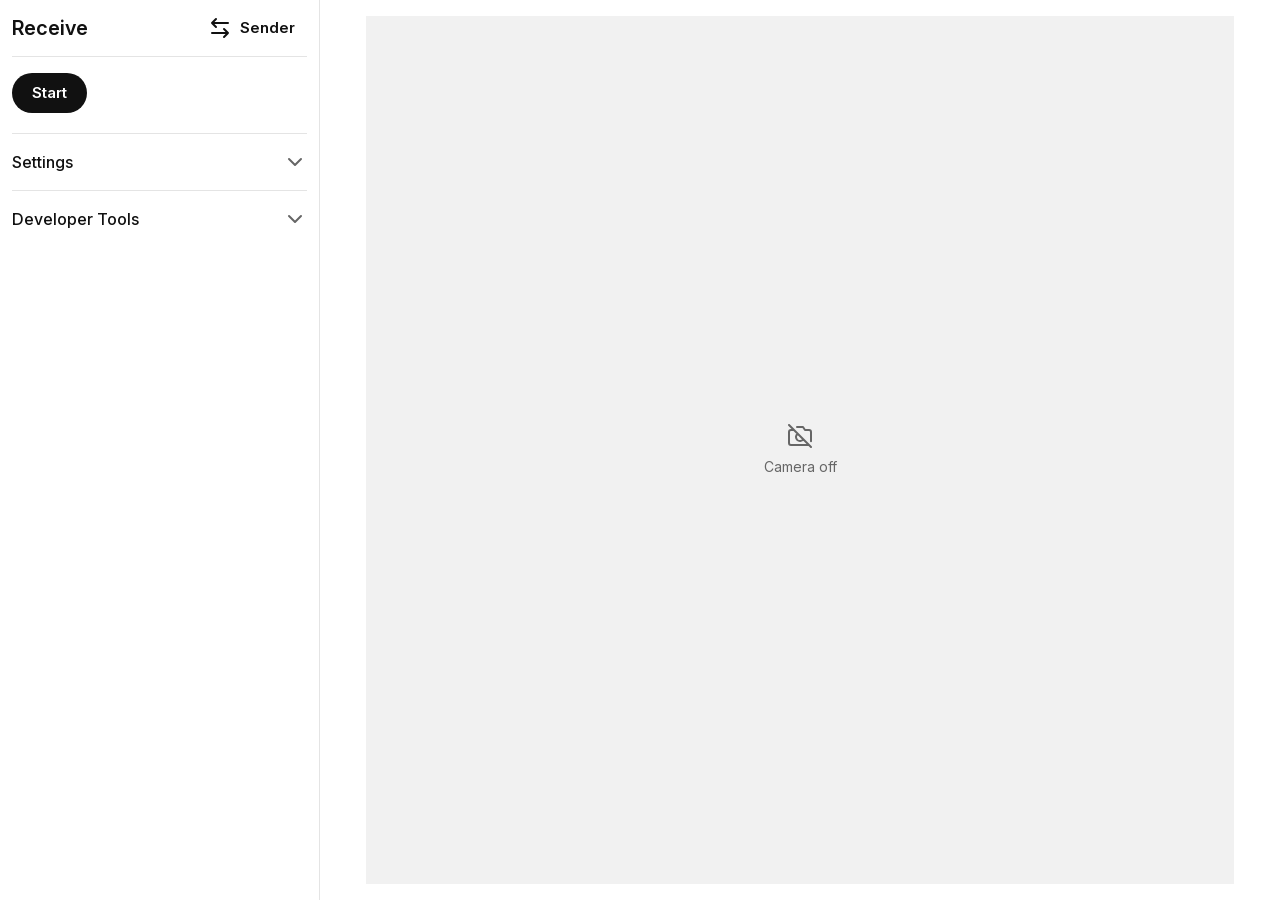
==== lizard-web/recv.html @ 02cbd4e2 "The web receiver's Camera menu ends in File: an image the browser decodes is one frame, a video play" ====
<!doctype html><meta charset="utf-8"><meta name="viewport" content="width=device-width,initial-scale=1"><title>LIZARD receiver</title>
<!-- ai: the page's own icon, so the browser asks no server for /favicon.ico (a 404 and a console error on a static host) -->
<link rel="icon" href="icon.svg" type="image/svg+xml"><link rel="preload" href="../liblizard/vendor/fonts/inter/InterVariable.woff2" as="font" type="font/woff2" crossorigin><link rel="stylesheet" href="ui.css">
<style>
  body{padding:0 16px 16px}
  .bar{margin-bottom:12px}
  /* What is looked at is #shot, the canvas whose pixels go to the decoder, not the camera element (recv.mjs, blit).
     The video stays underneath at full size, occluded but composited: requestVideoFrameCallback fires on
     presentation, and display: none, visibility: hidden or a 1 px box stop the frame loop on some engine.
     recv.mjs sets #view's aspect ratio and width from the crop. While frames go to the decoder as VideoFrames (#view.vf,
     recv.mjs preview) the canvas is hidden and the video, cropped by the box's ratio, is what is looked at: the decoder
     takes that crop in its worker. */
  /* ai: svh where the browser has it, so a phone's address bar showing does not push the button below the fold. */
  #view{position:relative;width:min(100%,calc(55vh * var(--ratio,1)));width:min(100%,calc(55svh * var(--ratio,1)));aspect-ratio:var(--ratio,1);margin:0 auto;overflow:hidden;background:var(--soft)}
  /* ai: square corners (2026-10-02; 12 px rounded before) */
  #view video,#view canvas{position:absolute;inset:0;display:block;width:100%;height:100%}
  #view video{object-fit:cover}
  #view.vf canvas{visibility:hidden}
  /* contain: a bitmap of another shape than the box (the instant after the crop is switched) is letterboxed, never stretched. The background still covers the video. */
  #view canvas{background:var(--soft);object-fit:contain}
  /* ai: over the canvas: "Camera off" with its icon, or what went wrong, the red triangle over its words (2026-11-06, the
     apps' PreviewBox: an error is the preview's to say, never the column's; recv.mjs showState) */
  #idle{position:absolute;inset:0;z-index:1;display:flex;flex-direction:column;gap:8px;align-items:center;justify-content:center;margin:0;padding:0 24px;text-align:center;background:var(--soft)}
  /* ai: what went wrong, a popup (2026-11-07, the apps' NoteDialog and send.html's; over the box with the rail's red
     triangle before): the title, the body muted, OK */
  #errTitle{margin:0 0 8px;font-size:17px;font-weight:500}#errBody{color:var(--muted);overflow-wrap:anywhere}
  /* ai: over the camera until a decoder answers its first frame (recv.mjs showState): opaque, so the camera is not shown
     while nothing reads it; the video keeps playing beneath (the frame loop needs it composited) */
  #loading{position:absolute;inset:0;z-index:2;display:flex;flex-direction:column;gap:.75rem;align-items:center;justify-content:center;margin:0;background:var(--soft);color:var(--muted)}
  #loading .spin{width:28px;height:28px;border:3px solid var(--line);border-top-color:var(--fg);border-radius:50%;animation:spin .8s linear infinite}
  @keyframes spin{to{transform:rotate(360deg)}}
  @media (prefers-reduced-motion:reduce){#loading .spin{animation:none}}
  #side{max-width:40rem;margin:0 auto;padding-top:12px}
  /* ai: The transfer in the apps' order and gaps (2026-11-06, lizard-ui Receive.kt TransferPanel): 12 px under the bar
     Start or Stop, the column's one button (the received file's actions are the camera's area's, #done); then 12 px
     under it the state line, the meter, the figures, 4 px apart the hint, 16 px before the folds. Under a mouse the
     button its label's width (no button stretches to fit on a PC); under a finger it fills the column (the phone's). */
  #top{display:flex;flex-direction:column;align-items:flex-start;gap:8px;margin:0}
  #top button,#top .btn{white-space:nowrap}
  @media (pointer:coarse){#top{align-items:stretch}}
  /* ai: The received file (2026-11-06), in the camera's place once it is in and the camera has stopped, in the sender's
     upload geometry (send.html #pick, ui.css .tiles, .sel, .itile): Open (the solid one), Save and Share as tiles in one
     row, then a card: "Received" and how it went, and the file. A column at most 36rem wide centred in the area,
     not growing with the window; on a phone at the top, the tiles across the width. */
  #done{display:flex;flex-direction:column;gap:16px;width:100%;margin:0 auto}
  body.got #view{display:none}
  .tile.primary svg.i{color:var(--bg)}
  /* ai: the card's title counts what came, "Received 1 file" (the page keeps a bundle as its one tar; the size is the
     tile's); how it went is the column's block with Show statistics on (2026-11-07, the apps' ReceivedPanel) */
  /* ai: the hint (the verdict, each flag on a line of its own: recv.mjs joins them with newlines), muted as the apps' */
  /* ai: the warnings as rows under the block (ui.mjs warnings, 2026-11-07; muted sentences before) */
  #why{margin:4px 0 0}
  #why:empty{margin:0}
  /* ai: Within a run (Start until it stops) the block and the hint once shown keep their room, drawn clear when they fall
     silent (recv.mjs held; the apps' Receive.kt, 2026-11-02): nothing under them moves as they come and go */
  .ghost{color:transparent !important}
  /* ai: Show statistics (Developer Tools, recv:stats; the apps'): off, the lab line and readouts not drawn (still
     written: the checks read them) */
  body:not(.stats) #logs .lab,body:not(.stats) #logs pre.readout{display:none}
  .settings{margin-top:16px}
  .rail .alert{color:var(--bad)}
  /* ai: one menu a row: an option's text is its menu's label, and two to a row cut it off */
  details.dev .grid{grid-template-columns:1fr}
  details.dev select{width:100%}
  /* ai: Landscape and desktop (2026-10-02): the sender's layout, a 20rem column on the left (the bar, then the state, the
     actions and Settings, scrolling on its own under the bar), a hairline on its right, and the camera on the right, as
     big as the rest of the screen allows and centred there. dvh where the browser has it, so a phone's collapsing address
     bar does not push the square off the bottom. */
  @media (orientation:landscape){
    body{display:grid;grid-template-columns:var(--side) minmax(0,1fr);grid-template-rows:auto minmax(0,1fr);height:100vh;height:100dvh;overflow:hidden;padding:0}
    .bar{grid-column:1;grid-row:1;margin:0;padding:0 12px;border-right:1px solid var(--line)}
    /* ai: the PC's column (lizard-ui Column.kt ToolLandscape): the bar's hairline inside the column's padding, the
       rail's across it */
    .bar{border-bottom:0;position:relative;min-height:57px;padding-bottom:1px}
    .bar::after{content:"";position:absolute;left:12px;right:12px;bottom:0;height:1px;background:var(--line)}
    body.collapsed .bar::after{left:0;right:0}
    #side{grid-column:1;grid-row:2;overflow-y:auto;min-height:0;max-width:none;margin:0;padding:12px 12px 16px;border-right:1px solid var(--line)}
    #done{grid-column:2;grid-row:1 / span 2;align-self:center;justify-self:center;width:min(36rem,calc(100% - 32px));padding:16px}
    #view{grid-column:2;grid-row:1 / span 2;align-self:center;justify-self:center;margin:16px;
      width:min(calc((100vh - 32px) * var(--ratio,1)),calc(100vw - var(--side) - 32px));width:min(calc((100dvh - 32px) * var(--ratio,1)),calc(100vw - var(--side) - 32px))}
    body.collapsed #side{display:none}
    /* ai: the collapsed rail (ui.css .rail; recv.mjs showState fills it) in the column's place, the hairline on its right */
    body.collapsed #rail{grid-column:1;grid-row:2;border-right:1px solid var(--line)}
  }
  /* ai: under a mouse (or no pointer) the 40 px button in a 48 px target, as the PC's (lizard-ui LocalTarget) */
  @media (orientation:landscape) and (pointer:fine),(orientation:landscape) and (pointer:none){#top>button,#top>.btn{margin:4px 0}}
</style>
<header class="bar"><a class="btn icon back" href="index.html" title="Home"><svg class="i" viewBox="0 0 24 24" aria-hidden="true"><path d="M19 12H5M12 19l-7-7 7-7"/></svg><span class="sr-only">Home</span></a><h1>Receive</h1><span class="grow"></span><a id="swap" class="btn text" href="send.html" title="Switch to the sender page"><svg class="i" viewBox="0 0 24 24" aria-hidden="true"><path d="M8 3 4 7l4 4M4 7h16M16 21l4-4-4-4M20 17H4"/></svg>Sender</a><button id="collapse" class="btn icon collapse" type="button" title="Hide sidebar" aria-expanded="true"><svg class="i" viewBox="0 0 24 24" aria-hidden="true"><path d="M11 17l-5-5 5-5M18 17l-5-5 5-5"/></svg><span class="sr-only">Sidebar</span></button></header>
<div id="view"><video id="v" playsinline muted></video><canvas id="shot" width="0" height="0"></canvas><p id="idle" class="hint"><svg class="i off" viewBox="0 0 24 24" aria-hidden="true"><path d="M1 1l22 22M21 21H3a2 2 0 0 1-2-2V8a2 2 0 0 1 2-2h3m3-3h6l2 3h4a2 2 0 0 1 2 2v9.34m-7.72-2.06a4 4 0 1 1-5.56-5.56"/></svg><span id="idleText">Camera off</span></p><input id="media" type="file" accept="image/*,video/*" class="sr-only" tabindex="-1" aria-label="Choose a file"><div id="loading" class="hint" aria-hidden="true" hidden><span class="spin"></span><span>Getting ready</span></div></div>
<!-- ai: the received file's actions and its card (recv.mjs showState): the ids the page's handlers take -->
<div id="done" hidden><div class="tiles"><button id="open" class="tile primary" type="button"><svg class="i" viewBox="0 0 24 24" aria-hidden="true"><path d="M18 13v6a2 2 0 0 1-2 2H5a2 2 0 0 1-2-2V8a2 2 0 0 1 2-2h6M15 3h6v6M10 14 21 3"/></svg>Open</button><a id="save" class="btn tile" download><svg class="i" viewBox="0 0 24 24" aria-hidden="true"><path d="M21 15v4a2 2 0 0 1-2 2H5a2 2 0 0 1-2-2v-4M7 10l5 5 5-5M12 15V3"/></svg>Save</a><button id="share" class="tile" type="button" hidden><svg class="i" viewBox="0 0 24 24" aria-hidden="true"><circle cx="18" cy="5" r="3"/><circle cx="6" cy="12" r="3"/><circle cx="18" cy="19" r="3"/><path d="M8.59 13.51l6.83 3.98M15.41 6.51l-6.82 3.98"/></svg>Share</button></div><div class="sel"><div class="head"><span id="doneTitle">Received<span id="doneCount"></span></span></div><ul class="items"><li class="itile"><svg class="i" viewBox="0 0 24 24" aria-hidden="true"><path d="M14 2H6a2 2 0 0 0-2 2v16a2 2 0 0 0 2 2h12a2 2 0 0 0 2-2V8z"/><path d="M14 2v6h6"/></svg><span id="doneName" class="t fname"><span class="stem"></span><span></span></span><span id="doneSize" class="s"></span></li></ul></div></div>
<div id="rail" class="rail"><button id="railCam" class="btn icon" type="button" title="Start"><svg class="i pause" viewBox="0 0 24 24" aria-hidden="true"><path d="M6 4h4v16H6zM14 4h4v16h-4z"/></svg><svg class="i play" viewBox="0 0 24 24" aria-hidden="true"><path d="M6 3l14 9-14 9z"/></svg></button><span id="railRate" class="rate" aria-live="off"></span><span id="railPct" class="rate" aria-live="off" hidden></span><span id="railDone" class="done" role="img" aria-label="Received" hidden><svg class="i" viewBox="0 0 24 24" aria-hidden="true"><path d="M22 11.08V12a10 10 0 1 1-5.93-9.14M22 4 12 14.01l-3-3"/></svg></span><a id="railHome" class="btn icon home" href="index.html" title="Home"><svg class="i" viewBox="0 0 24 24" aria-hidden="true"><path d="M19 12H5M12 19l-7-7 7-7"/></svg><span class="sr-only">Home</span></a></div>
<div id="side">
  <!-- ai: Start or Stop, the column's one button (2026-11-06; the received file's Open, Save and Share are #done's) -->
  <div id="top"><button id="go" class="primary">Start</button></div>
  <div id="dt" class="dt" role="status" aria-live="polite" hidden></div>
  <div id="why" class="why"></div>
  <!-- ai: the browser's limit, before the first camera start on this browser (recv.mjs go, 2026-10-09): a browser's
       camera and timing hold it far under the Android app, and with no control of the camera's timing it reads a
       sender painting at most half the camera's rate, where no capture straddles two pictures -->
  <dialog id="errDlg" class="dialog" aria-labelledby="errTitle"><p id="errTitle"></p><p id="errBody"></p><div class="row end"><button id="errOk" type="button">OK</button></div></dialog>
  <dialog id="first" class="dialog"><p>Browsers have severely limited performance and lack support for many critical features. Use the Android app for higher speed and stability. In a browser, set the sender to at most half the camera's frame rate.</p><div class="row end"><button id="firstCancel" type="button">Cancel</button><button id="firstStart" class="primary" type="button">Start</button></div></dialog>
  <section class="settings">
    <!-- ai: Settings and Developer Tools, two rows that open (2026-10-02): Settings (#dev, its open state and every menu in it
         kept) holds the camera; Developer Tools (#logs) the lab line and the readouts; About the last row. -->
  <details class="dev" id="dev"><summary>Settings</summary>
    <!-- ai: every control a labelled field, its options bare (2026-10-02) -->
    <div class="grid">
      <!-- ai: no Auto entries (2026-10-05): the cameras, the rates 30 and 60; with none chosen the page's default runs,
           held by a hidden option named after what it runs (recv.mjs showCamera). The camera's field always shown, "Camera"
           until one has opened and the browser names them (2026-11-06, as the apps'). -->
      <!-- ai: the apps' Decoder (2026-11-06): GPU or CPU; with neither chosen auto runs, named after what it runs
           (recv.mjs showDecoder): the GPU where WebGPU makes the decoder, else the C -->
      <label>Decoder <select id="dec"><option value="auto" selected hidden disabled>GPU</option><option value="gpu">GPU</option><option value="cpu">CPU</option></select></label>
      <label id="camRow">Camera <select id="cam"><option value="auto" selected hidden disabled>Camera</option></select></label>
      <label id="resRow">Resolution <select id="res"><option value="1280x720">1280 x 720</option><option value="1920x1080" selected>1920 x 1080</option><option value="2560x1440">2560 x 1440</option><option value="3840x2160">3840 x 2160</option></select></label>
      <label id="fpsRow">Frame rate <select id="fps"><option value="auto" selected hidden disabled>60</option><option value="30">30</option><option value="60">60</option></select></label>
      <!-- ai: the camera's own zoom, where the browser exposes it (2026-11-06; the apps' Zoom: the value a ratio of its least) -->
      <div id="zoomRow" class="blocks" hidden><span class="row"><span>Zoom</span><span id="zoomOut"></span></span><input id="zoom" type="range" aria-label="Zoom"></div>
    </div>
  </details>
  <!-- ai: Developer Tools ("Advanced" until 2026-10-03): the lab line and the readouts (no replay recording since
       2026-10-09: the Android app's Save replays records) -->
  <details class="dev" id="logs"><summary>Developer Tools</summary>
    <div class="grid"><label>Show statistics <select id="stats"><option value="0" selected>Off</option><option value="1">On</option></select></label></div>
    <p id="lab" class="lab"></p>
    <pre id="cfg" class="readout">light: no format word read yet</pre><pre id="out" class="readout"></pre><pre id="file" class="readout"></pre>
  </details>
  </section>
  <script>
  // ai: Saved state before the first paint (2026-10-02): Settings and Developer Tools open and the kept
  // ai: menus set as ui.mjs remember and persist set them, with the same keys, before the module runs and the page is
  // ai: drawn (the chevrons turned on load otherwise). A camera kept by id waits for its option (recv.mjs restoreSaved).
  (() => { try {
    const ls = localStorage, $ = (id) => document.getElementById(id);
    for (const id of ["dev", "logs"]) { const v = ls.getItem("recv:" + id); if (v !== null) $(id).open = v === "1"; }
    if (ls.getItem("recv:collapsed") === "1") document.body.classList.add("collapsed"); { const w = +ls.getItem("recv:side"); if (w > 0) document.documentElement.style.setProperty("--side", Math.max(180, Math.min(w, innerWidth * 0.6)) + "px"); }
    for (const el of document.querySelectorAll("#dev select, #logs select")) { const v = ls.getItem("recv:" + el.id); if (v !== null && [...el.options].some((o) => o.value === v)) el.value = v; }
    document.body.classList.toggle("stats", $("stats").value === "1");
  } catch {} })();
  </script>
</div>
<script type="module" src="recv.mjs"></script>
---- lizard-web/ui.css ----
/* ai: The look every LIZARD page shares: light, black and white, flat (no gradients, no shadows). Since 2026-10-01: */
/* ai: one solid black button a screen, the others on a soft grey fill, minor actions text alone, every button a pill; */
/* ai: a top app bar with a back arrow; lists */
/* ai: of rows for files and settings; cards on a soft fill. Colour is for two things only: an error (--bad) and a */
/* ai: finished transfer (--good). A page keeps its own layout inline; this file holds the tokens and the parts. The */
/* ai: Android app draws the same tokens and parts (lizard-android/app/src/main/java/dev/lizard/receiver/Parts.kt). */
/* ai: The type (2026-10-10): Inter for the text, JetBrains Mono for the readouts, both from liblizard/vendor/fonts (the */
/* ai: Android app and the desktop sender carry the same files). Inter is one variable file for every weight; each page */
/* ai: preloads it, and block keeps the first paint off the fallback face (no swap after it). */
@font-face{font-family:"Inter";src:url("../liblizard/vendor/fonts/inter/InterVariable.woff2") format("woff2");font-weight:100 900;font-style:normal;font-display:block}
@font-face{font-family:"JetBrains Mono";src:url("../liblizard/vendor/fonts/jetbrains-mono/JetBrainsMono-Regular.woff2") format("woff2");font-weight:400;font-style:normal;font-display:block}
:root{--fg:#111;--bg:#fff;--muted:#666;--line:#e4e4e4;--soft:#f1f1f1;--soft-2:#e6e6e6;--pressed:#dbdbdb;--card:#f6f6f6;--bad:#b00020;
  --good:#0a7a2f;color-scheme:light}
*,*::before,*::after{box-sizing:border-box}
html{-webkit-text-size-adjust:100%;text-size-adjust:100%}
body{margin:0;background:var(--bg);color:var(--fg);font:16px/1.5 Inter,system-ui,-apple-system,"Segoe UI",Roboto,sans-serif}
/* ai: the hidden attribute always wins, so a .btn's display never shows a button a page has hidden */
[hidden]{display:none !important}
a{color:var(--fg)}
/* ai: the icons (ui.mjs icon, and inline in the pages): a 24 grid, 2 px strokes in the text's colour */
svg.i{width:24px;height:24px;flex:none;display:block;fill:none;stroke:currentColor;stroke-width:2;stroke-linecap:round;stroke-linejoin:round}

/* ai: Buttons: a soft grey fill by default; .primary solid black (one a screen); .text, minor, no fill; .danger red text;
   .icon, a round 48 px target round a 24 px icon. 48 px tall for a thumb, 40 px under a mouse. */
button,.btn{display:inline-flex;align-items:center;justify-content:center;gap:8px;min-height:48px;margin:0;padding:0 20px;
  font:inherit;font-size:15px;font-weight:600;line-height:1.2;color:var(--fg);background:var(--soft);border:0;
  border-radius:999px;cursor:pointer;text-decoration:none;text-align:center;user-select:none;-webkit-tap-highlight-color:transparent}
/* ai: hover only where the pointer hovers: on a touch screen :hover sticks after a tap, and a button let go stays grey */
@media (hover:hover){button:hover,.btn:hover{background:var(--soft-2)}}
button:active,.btn:active{background:var(--soft-2)}
.primary,.primary:hover,.primary:active{background:var(--fg);color:var(--bg)}
@media (hover:hover){.primary:hover{background:#333}}
.text,.icon{background:transparent}
.text{padding:0 12px}
.danger{color:var(--bad)}
.icon{width:48px;min-width:48px;padding:0;border-radius:50%}
button:disabled,button:disabled:hover{background:var(--soft);color:rgba(17,17,17,.38);cursor:default}
.text:disabled,.icon:disabled{background:transparent}
@media (pointer:fine),(pointer:none){button,.btn{min-height:40px}.icon{width:40px;min-width:40px}}
:focus-visible{outline:2px solid var(--fg);outline-offset:2px}

/* ai: Fields on the soft fill, 8 px corners; a select's own arrow replaced by the apps' chevron (lizard-ui Parts.kt
   Select: 18 px, 12 px from its end). 16 px text: iOS zooms the page in on focus of anything smaller. */
select,input{font:inherit;font-size:16px;font-weight:400;color:var(--fg);background-color:var(--soft);border:1px solid transparent;
  border-radius:8px;min-height:48px;padding:0 12px;min-width:0;max-width:100%}
select{appearance:none;-webkit-appearance:none;padding-right:42px;background-repeat:no-repeat;background-position:right 12px center;
  background-size:18px;background-image:url("data:image/svg+xml,%3Csvg xmlns='http://www.w3.org/2000/svg' viewBox='0 0 24 24' fill='none' stroke='%23666' stroke-width='2' stroke-linecap='round' stroke-linejoin='round'%3E%3Cpath d='M6 9l6 6 6-6'/%3E%3C/svg%3E")}
select:focus-visible,input:focus-visible{outline:none;border-color:var(--fg)}
/* ai: Sliders as the apps draw them (lizard-ui Parts.kt Bar, 2026-11-06): a 6 px track with round ends on the hairline's
   grey, filled in the foreground's colour up to a 20 px round thumb, the fill ending at the thumb's centre (ui.mjs
   slider sets --f, the value's fraction); the full width of their box, 48 px tall, none of the fields' padding or fill */
input[type=range]{-webkit-appearance:none;appearance:none;width:100%;height:48px;min-height:0;padding:0;margin:0;background:transparent;border:0;--f:0}
input[type=range]::-webkit-slider-runnable-track{height:6px;border-radius:3px;background:linear-gradient(to right,var(--fg) calc(10px + (100% - 20px) * var(--f)),var(--line) 0)}
input[type=range]::-webkit-slider-thumb{-webkit-appearance:none;width:20px;height:20px;margin-top:-7px;border:0;border-radius:50%;background:var(--fg)}
input[type=range]::-moz-range-track{height:6px;border-radius:3px;background:var(--line)}
input[type=range]::-moz-range-progress{height:6px;border-radius:3px;background:var(--fg)}
input[type=range]::-moz-range-thumb{width:20px;height:20px;border:0;border-radius:50%;background:var(--fg)}
input[type=range]:disabled{opacity:.38}
select:disabled,input:disabled{color:rgba(17,17,17,.38)}
@media (pointer:fine),(pointer:none){select,input:not([type=range]){min-height:40px}}
.row{display:flex;flex-wrap:wrap;gap:8px;align-items:center}

/* ai: Status: .status is the state line, .nums the user's figures under it (progress, size, speed, time left: their
   figures of one width so they do not jitter), .lab the lab line in Developer Tools (a code block, as the readouts), .why the
   hints when there are any. */
.status{font-size:18px;font-weight:600;line-height:1.35;margin:4px 0}
.nums{font-size:14px;font-variant-numeric:tabular-nums;color:var(--muted);margin:2px 0}
.lab,pre.readout{font:13px/1.45 "JetBrains Mono",ui-monospace,SFMono-Regular,Menlo,Consolas,monospace;color:var(--muted);background:var(--card);
  border-radius:8px;padding:8px 12px;margin:8px 0;white-space:pre-wrap;word-break:break-word}
pre.readout{font-size:12px;color:var(--fg)}
.lab:empty,pre.readout:empty{display:none}
.why{font-weight:600;margin:4px 0}
.good{color:var(--good)}
.bad{color:var(--bad)}
/* ai: a file's name in a line (ui.mjs sayName, 2026-10-23; the PC's NameLine since 2026-11-06): on one line, the head,
   the ending and the rest whole while the stem gives way (its shrink a hundred thousand times theirs), the stem cut with
   an ellipsis, the rest cut with one once the stem is gone; each part's spaces kept (a flex item drops a leading or
   trailing one otherwise: "Sending ", a bundle's " and N more.tar", " 2.0 MB") */
.fname{display:inline-flex;max-width:100%;white-space:nowrap;vertical-align:bottom}
.fname>*{flex:none;white-space:pre}
.fname>.stem{flex:0 100000 auto;overflow:hidden;text-overflow:ellipsis;min-width:0}
.fname>.rest{flex:0 1 auto;overflow:hidden;text-overflow:ellipsis;min-width:0}
.hint{color:var(--muted);font-size:14px}
.meter{height:6px;background:var(--soft);border-radius:3px;overflow:hidden;margin:8px 0}
.meter>span{display:block;height:100%;width:0;background:var(--fg);border-radius:3px}

/* ai: The top app bar every page carries: Home's mark and name, or on the other pages a back arrow (home) and the page's
   title; the other tool (#swap, a text button) and Settings (an icon button) on the right. Its height is fixed, so
   nothing below it moves when a page's state changes. */
.bar{display:flex;align-items:center;gap:4px;min-height:56px;border-bottom:1px solid var(--line);flex:none}
.bar .brand{display:inline-flex;align-items:center;gap:10px;min-height:48px;font-size:20px;font-weight:700;color:var(--fg);text-decoration:none}
.bar .brand img{width:28px;height:28px;display:block}
.bar .back{margin-left:-12px}
.bar h1{margin:0 0 0 4px;font-size:20px;font-weight:600;white-space:nowrap;overflow:hidden;text-overflow:ellipsis;min-width:0}
.bar .grow{flex:1 1 auto}
.bar>.icon:last-child{margin-right:-12px}
@media (pointer:fine),(pointer:none){.bar .back{margin-left:-8px}.bar>.icon:last-child{margin-right:-8px}}
/* ai: The tool pages' sidebar collapser (2026-10-02): an icon at the bar's end in landscape, where the controls are a
   column beside the code or the camera;
   collapsed (body.collapsed, ui.mjs collapser), the column is a 56 px rail holding it alone, its chevrons turned, and
   the page's own room the rest (each page sizes its column by --side). Portrait stacks the controls: no button.
   Since 2026-11-01 by the pointer: a phone's (coarse) the collapser alone, no edge and no switch in the column's bar;
   anything else (a mouse's fine pointer, or none) no collapser in the open column's bar, the column's edge an editor's
   sash (ui.mjs sideResizer); the rail's expander on both. */
:root{--side:20rem}
.side-edge{display:none}
.bar .collapse{display:none}
@media (orientation:landscape){
  /* ai: the tool pages' way Home is the rail's last square in landscape, not the bar (2026-10-05): expanding the column
     put the bar's back arrow where the expand button had been, and a second tap left the page */
  .bar .back{display:none}
  .bar .back+h1{margin-left:0}
  body.collapsed{--side:56px}
  body.collapsed .bar{padding:0;justify-content:center}
  body.collapsed .bar>:not(.collapse){display:none}
  body.collapsed .bar>.collapse{margin:0}
  body.collapsed .collapse svg{transform:rotate(180deg)}
  body.resizing{cursor:col-resize;user-select:none}
  body.collapsed .rail{display:flex;flex:1 1 auto}
}
@media (orientation:landscape) and (pointer:coarse){
  .bar .collapse{display:flex}
  .bar #swap{display:none}
}
@media (orientation:landscape) and (pointer:fine),(orientation:landscape) and (pointer:none){
  /* ai: the column's edge, dragged (ui.mjs sideResizer, 2026-10-05), the rail's too: since 2026-11-06 the apps' (lizard-ui
     Column.kt SideEdge), a strip from the hairline 20 px over the main area's side; under the pointer for 300 ms (.lit,
     ui.mjs sideResizer), and while dragged (body.resizing), the hairline grows to a line 4 px wide in a pressed button's grey (--pressed, the
     apps' Pressed), widening into the main area's side, over 120 ms */
  .side-edge{display:block;position:fixed;top:0;bottom:0;left:calc(var(--side) - 1px);width:21px;cursor:col-resize;z-index:5;touch-action:none}
  .side-edge::before{content:"";position:absolute;left:0;top:0;bottom:0;width:1px;background:var(--line);transition:width .12s,background-color .12s}
  .side-edge.lit::before,body.resizing .side-edge::before{width:4px;background:var(--pressed)}
  /* ai: the column's scrollbar (send's #pane, recv's #side) out of sight while the edge's bar shows, lit or dragged, so
     the two are never side by side (2026-11-06): transparent, its room kept, so nothing moves */
  body.edge-lit :is(#pane,#side),body.resizing :is(#pane,#side){scrollbar-color:transparent transparent}
  body.full .side-edge{display:none}
  body.collapsed .bar .collapse{display:flex}
}
/* ai: The collapsed rail's squares (2026-10-02): 56 px each under
   the bar's button; a pause that turns to play (.off), a figure over its unit (.rate), the receiver's green tick (.done). */
.rail{display:none;flex-direction:column;align-items:center}
.rail>*{width:56px;height:56px;flex:none;display:flex;flex-direction:column;align-items:center;justify-content:center;margin:0;padding:0}
.rail>[hidden]{display:none}
.rail .rate{font-size:13px;line-height:1.2;font-weight:600;color:var(--fg);font-variant-numeric:tabular-nums}
.rail .rate small{font-size:11px;font-weight:400;color:var(--muted)}
.rail .done{color:var(--good)}
.rail .play,.rail .off .pause{display:none}.rail .off .play{display:block}
/* ai: A square at the rail's foot (the sender's "?", 2026-10-03), and the card it opens: a popover beside the rail, at
   the foot of the window, on the card fill. */
.rail .help{margin-top:auto}
/* ai: Home, the rail's last square (2026-10-05): at the foot, under the sender's "?" where there is one */
.rail .home{margin-top:auto}
.rail .help~.home{margin-top:0}
/* ai: A dialog in the middle (the receiver's first-camera note), the page's colours */
.dialog{border:0;border-radius:12px;padding:20px 20px 16px;max-width:22rem;background:var(--bg);color:var(--fg);box-shadow:0 8px 32px rgba(0,0,0,.25);font-size:15px;line-height:1.45}
.dialog::backdrop{background:rgba(0,0,0,.35)}
.dialog p{margin:0 0 16px}
.row.end{justify-content:flex-end}
.pop{position:fixed;inset:auto auto 8px 64px;margin:0;max-width:18rem;border:0;border-radius:12px;padding:12px 16px;background:var(--card);color:var(--fg);box-shadow:0 4px 16px rgba(0,0,0,.18);font-size:14px;line-height:1.4}


/* ai: Sections and rows: a section's heading a small grey label; a row (.item) 56 px tall at least, its text (.body: .t
   the title, .s the line under it) beside a leading icon (.lead) and a trailing control, a hairline between rows. */
.settings>h2,section>h2{font-size:14px;font-weight:600;color:var(--muted);margin:24px 0 4px}
.settings label{display:grid;gap:4px;font-size:14px;color:var(--muted);margin:8px 0}
.settings label select{color:var(--fg);width:100%}
.list{list-style:none;margin:0;padding:0}
.item{display:flex;align-items:center;gap:12px;min-height:56px;padding:8px 0;border-bottom:1px solid var(--line)}
.item:last-child{border-bottom:0}
button.item{width:100%;justify-content:flex-start;padding:8px 0;font-weight:400;font-size:16px;text-align:left;background:transparent;border-radius:0}
@media (hover:hover){button.item:hover{background:transparent}}
a.item{text-decoration:none}
.item .body{display:flex;flex-direction:column;flex:1 1 auto;min-width:0}
/* ai: a row's title on one line, cut with an ellipsis where the row is too narrow for it (2026-10-23) */
.item .t{font-weight:500;white-space:nowrap;overflow:hidden;text-overflow:ellipsis}
.item .s{font-size:14px;color:var(--muted)}
.lead{display:grid;place-items:center;width:40px;height:40px;border-radius:10px;background:var(--soft);flex:none}
/* ai: The senders' file upload (2026-10-26, LocalSend's geometry; the apps' Parts the same): .tile a button 104 px tall,
   an icon over one word; .sel the selection's card, its count and Clear on one line over its items (.itile: the icon,
   the name with its stem cut and its ending kept, the size, an x at its corner). The tiles share one row across the
   width, always; the items are a grid stretched across it, 104 px the narrowest before one folds to the next row, a
   short last row keeping the columns' width (auto-fill). */
.tiles{display:grid;grid-auto-flow:column;grid-auto-columns:minmax(0,1fr);gap:12px}
.tile{flex-direction:column;gap:8px;width:100%;height:104px;padding:0;border-radius:12px;font-weight:500}
.tile svg.i{width:32px;height:32px}
.sel{padding:4px 12px 12px;border-radius:12px;background:var(--card)}
.sel>.head{display:flex;align-items:center;gap:8px;min-height:40px;padding-left:4px}
.sel>.head>span{flex:1 1 auto;min-width:0;font-weight:500;white-space:nowrap;overflow:hidden;text-overflow:ellipsis}
.items{display:grid;grid-template-columns:repeat(auto-fill,minmax(104px,1fr));gap:8px;margin:4px 0 0;padding:0;list-style:none}
.itile{position:relative;display:flex;flex-direction:column;align-items:center;justify-content:center;gap:2px;min-width:0;
  height:104px;padding:8px;border-radius:12px;background:var(--bg)}
.itile>svg.i{width:28px;height:28px;margin-bottom:4px;color:var(--muted)}
.itile .t{max-width:100%;font-size:13px;font-weight:500;line-height:1.3}
.itile .s{font-size:12px;color:var(--muted);white-space:nowrap}
.itile .x{position:absolute;top:2px;right:2px;width:28px;min-width:28px;height:28px;min-height:28px;padding:0;background:transparent}
.itile .x svg.i{width:16px;height:16px}
/* ai: The received files (home.mjs): the row opens its file; the more icon's menu holds Open, Save, Share, Delete. */
.files .name{flex:1 1 auto;min-width:0;white-space:nowrap;overflow:hidden;text-overflow:ellipsis;font-weight:500;text-decoration:none}
.files .meta{display:block;overflow:hidden;text-overflow:ellipsis;font-weight:400;font-size:14px;color:var(--muted)}
.menu{position:relative;flex:none}
.menu>summary{list-style:none}
.menu>summary::-webkit-details-marker{display:none}
.menu .acts{position:absolute;right:0;top:calc(100% + 4px);z-index:5;display:flex;flex-direction:column;min-width:11rem;
  padding:6px 0;background:var(--bg);border:1px solid var(--line);border-radius:12px}
.menu .acts>*{justify-content:flex-start;min-height:44px;padding:0 16px;border-radius:0;background:transparent;font-weight:400}
@media (hover:hover){.menu .acts>*:hover{background:var(--soft)}}
.empty{display:flex;flex-direction:column;align-items:center;gap:8px;padding:24px 0;color:var(--muted);font-size:14px;text-align:center}

/* ai: Settings and Developer Tools (details.dev; the Developer panel until 2026-10-01, Advanced until 2026-10-03): the
   switches and readouts, closed unless opened (ui.mjs remember keeps it); its summary a row with a chevron that turns. */
details.dev{border-top:1px solid var(--line);margin-top:0}
details.dev>summary{list-style:none;display:flex;align-items:center;min-height:56px;cursor:pointer;font-weight:500;user-select:none}
details.dev>summary::-webkit-details-marker{display:none}
/* ai: the apps' chevron (lizard-ui Parts.kt Fold): Feather's, 24 px, muted, turned over while open */
details.dev>summary::after{content:"";flex:none;margin-left:auto;width:24px;height:24px;
  background:url("data:image/svg+xml,%3Csvg xmlns='http://www.w3.org/2000/svg' viewBox='0 0 24 24' fill='none' stroke='%23666' stroke-width='2' stroke-linecap='round' stroke-linejoin='round'%3E%3Cpath d='M6 9l6 6 6-6'/%3E%3C/svg%3E") center/24px no-repeat;transition:transform .15s}
details.dev[open]>summary::after{transform:rotate(180deg)}
/* ai: a fold's first line straight under its row (2026-10-02) */
details.dev>summary+*,details.dev>summary+.grid>label:first-child{margin-top:0}
/* ai: Settings' fields, one rhythm (2026-10-02): a label 4 px over its control,
   16 px between fields whatever the control (a menu, a slider), a group's header 16 px above it and 8 px
   over its first field */
details.dev .grid{display:grid;grid-template-columns:repeat(auto-fill,minmax(min(100%,14rem),1fr));gap:16px;margin:4px 0 16px}
/* ai: a field's title as the apps' (lizard-ui Parts.kt Field, 2026-11-06): 14 px semibold, muted, in a 36 px row, 4 px
   over its control */
details.dev label{display:grid;grid-template-rows:minmax(36px,auto) auto;align-items:center;gap:4px;font-size:14px;font-weight:600;color:var(--muted);margin:0}
/* ai: the sender's blocks a frame (2026-10-01): a slider (its first step auto since 2026-10-05, an auto box beside it
   before), the count and what it holds above */
.blocks{display:flex;flex-direction:column;gap:4px;margin:0}.blocks .row{display:flex;align-items:center;gap:12px;justify-content:space-between;min-height:36px}
/* ai: a slider's title and value in the fields' style (2026-10-02): the title semibold, its value regular (the apps' Field) */
.blocks .row>span{font-size:14px;color:var(--muted)}.blocks .row>span:first-child{font-weight:600}
/* ai: the Code group's first field right under its heading */
#f-focus>.grid{margin-top:0}#f-focus>.grid>.blocks:first-child{margin-top:0}
.item .s:empty{display:none}
#blocksOut,#fpsOut{color:var(--muted);font-variant-numeric:tabular-nums}
details.dev fieldset{border:0;margin:16px 0 0;padding:0;min-width:0}
/* ai: About, a fold (2026-11-06, the apps' AboutFold): closed until opened and not kept, its text in paragraphs 10 px
   apart (ui.mjs about): the build line muted, the license, the design it is based on, the credits a line a license */
.about-text{display:flex;flex-direction:column;gap:10px;margin:0 0 16px;font-size:14px;line-height:20px}
.about-text>p{margin:0}.about-text>.build{color:var(--muted)}
/* ai: Source code after About on a tool page, a hairline over it (the apps' SourceRow) */
details.dev+a.item{border-top:1px solid var(--line)}
details.dev legend{font-size:14px;font-weight:600;color:var(--fg);padding:0;margin-bottom:8px}
.sr-only{position:absolute;width:1px;height:1px;padding:0;margin:-1px;overflow:hidden;clip:rect(0 0 0 0);
  white-space:nowrap;border:0}
/* ai: a send's or a receive's block (ui.mjs details, 2026-11-07; the apps' lizard-ui Details): the head (the file's icon,
   the name semibold 16 px, a percentage or a spinner at its end), the meter, a row a fact, its label muted */
.dt{display:flex;flex-direction:column;margin:12px 0 0}.dt[hidden]{display:none}.dt.ghost{visibility:hidden}
.dt-head{display:flex;align-items:center;gap:8px;min-height:30px}
.dt-head>svg.i{width:20px;height:20px;flex:none;color:var(--muted)}
.dt-head .nm{font-weight:600;font-size:16px;flex:1;min-width:0;white-space:nowrap;overflow:hidden;text-overflow:ellipsis}
.dt-head .pc{font-size:14px;color:var(--muted);font-variant-numeric:tabular-nums}
.dt-head .spin{width:16px;height:16px;border:2px solid var(--line);border-top-color:var(--fg);border-radius:50%;flex:none;animation:dt-spin .8s linear infinite}
@keyframes dt-spin{to{transform:rotate(360deg)}}
@media (prefers-reduced-motion:reduce){.dt-head .spin{animation:none}}
.dt-row{display:flex;justify-content:space-between;gap:12px;font-size:14px;min-height:26px;align-items:center}
.dt-row>.k{color:var(--muted)}.dt-row>.v{font-variant-numeric:tabular-nums;white-space:nowrap}
.dt .meter{margin:8px 0}
/* ai: warnings as status labels (ui.mjs warnings, 2026-11-07; the apps' lizard-ui WarnRow): the red triangle, the label,
   a value at the right */
.wr{display:flex;align-items:center;gap:8px;font-size:14px;min-height:26px}
.wr>svg.i{width:16px;height:16px;flex:none;color:var(--bad)}
.wr>.l{flex:1;min-width:0;color:var(--fg);white-space:nowrap;overflow:hidden;text-overflow:ellipsis}
.wr>.v{color:var(--muted);font-variant-numeric:tabular-nums;white-space:nowrap}
.ghost.wr,.ghost>.wr{visibility:hidden}
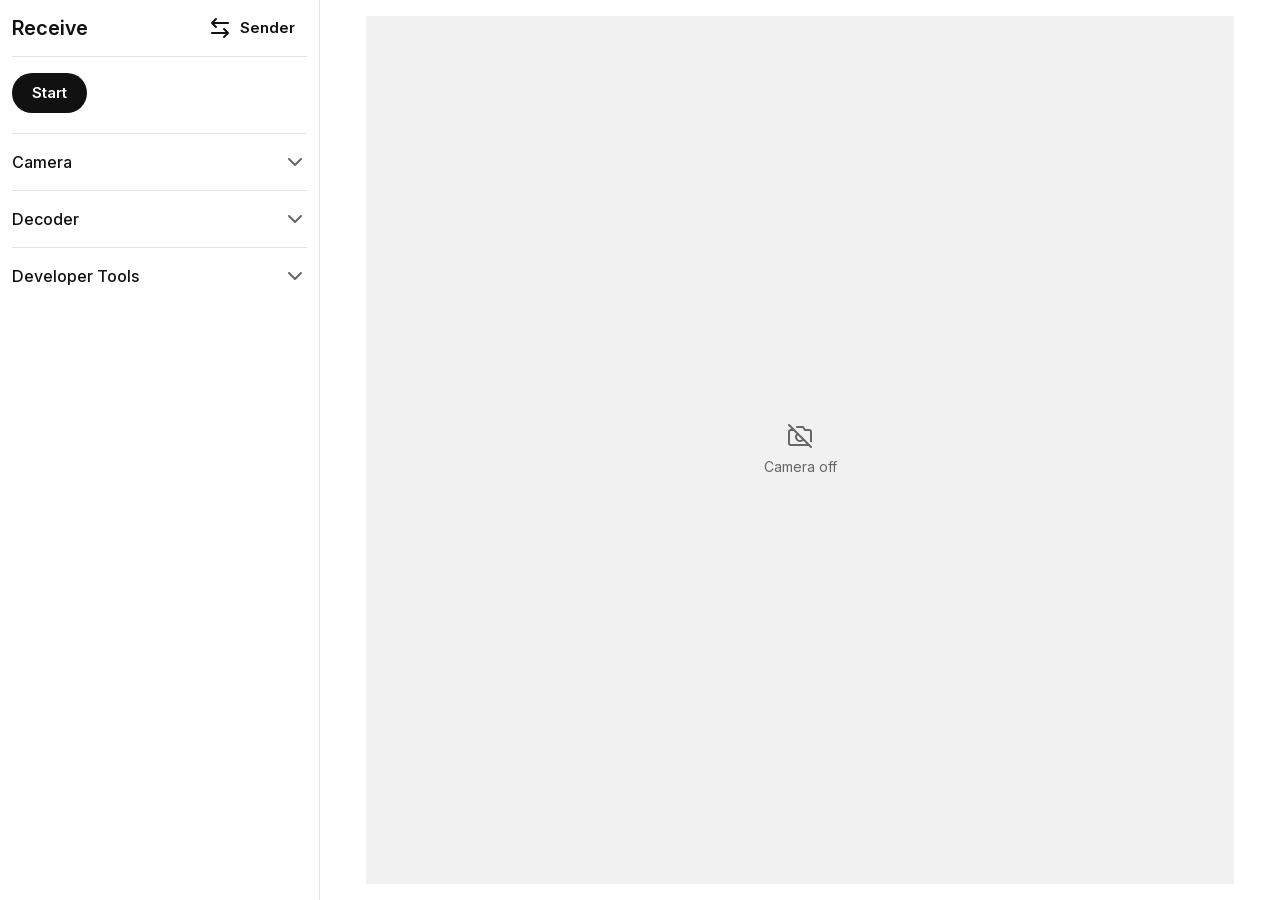
==== commit 193e7c2c: "Rate refresh, a sender setting; the settings in folds by topic. Rate refresh: each code rate's block" ====
--- a/lizard-web/recv.html
+++ b/lizard-web/recv.html
@@ -44,6 +44,15 @@
      not growing with the window; on a phone at the top, the tiles across the width. */
   #done{display:flex;flex-direction:column;gap:16px;width:100%;margin:0 auto}
   body.got #view{display:none}
+  /* ai: The File camera's choice (2026-11-09, the apps' ReceiveUpload): send.html's upload (#pick, ui.css .tiles, .sel,
+     .itile) in the camera's place while File is the camera and idle, in the received file's geometry: File and Folder,
+     then the card, "N items" and their size, Clear, the items (only they scroll); a phone's at the top, Start under it */
+  #pick{display:flex;flex-direction:column;gap:16px;width:100%;margin:0 auto}
+  body.picking #view{display:none}
+  #sel{display:flex;flex-direction:column;min-height:0}
+  #pickList{min-height:0;overflow-y:auto}
+  #pickList:empty{min-height:104px}
+  #selSum .tot{font-weight:400;color:var(--muted)}
   .tile.primary svg.i{color:var(--bg)}
   /* ai: the card's title counts what came, "Received 1 file" (the page keeps a bundle as its one tar; the size is the
      tile's); how it went is the column's block with Show statistics on (2026-11-07, the apps' ReceivedPanel) */
@@ -76,6 +85,7 @@
     body.collapsed .bar::after{left:0;right:0}
     #side{grid-column:1;grid-row:2;overflow-y:auto;min-height:0;max-width:none;margin:0;padding:12px 12px 16px;border-right:1px solid var(--line)}
     #done{grid-column:2;grid-row:1 / span 2;align-self:center;justify-self:center;width:min(36rem,calc(100% - 32px));padding:16px}
+    #pick{grid-column:2;grid-row:1 / span 2;align-self:center;justify-self:center;width:min(36rem,calc(100% - 32px));padding:16px;max-height:100%;min-height:0}
     #view{grid-column:2;grid-row:1 / span 2;align-self:center;justify-self:center;margin:16px;
       width:min(calc((100vh - 32px) * var(--ratio,1)),calc(100vw - var(--side) - 32px));width:min(calc((100dvh - 32px) * var(--ratio,1)),calc(100vw - var(--side) - 32px))}
     body.collapsed #side{display:none}
@@ -86,9 +96,11 @@
   @media (orientation:landscape) and (pointer:fine),(orientation:landscape) and (pointer:none){#top>button,#top>.btn{margin:4px 0}}
 </style>
 <header class="bar"><a class="btn icon back" href="index.html" title="Home"><svg class="i" viewBox="0 0 24 24" aria-hidden="true"><path d="M19 12H5M12 19l-7-7 7-7"/></svg><span class="sr-only">Home</span></a><h1>Receive</h1><span class="grow"></span><a id="swap" class="btn text" href="send.html" title="Switch to the sender page"><svg class="i" viewBox="0 0 24 24" aria-hidden="true"><path d="M8 3 4 7l4 4M4 7h16M16 21l4-4-4-4M20 17H4"/></svg>Sender</a><button id="collapse" class="btn icon collapse" type="button" title="Hide sidebar" aria-expanded="true"><svg class="i" viewBox="0 0 24 24" aria-hidden="true"><path d="M11 17l-5-5 5-5M18 17l-5-5 5-5"/></svg><span class="sr-only">Sidebar</span></button></header>
-<div id="view"><video id="v" playsinline muted></video><canvas id="shot" width="0" height="0"></canvas><p id="idle" class="hint"><svg class="i off" viewBox="0 0 24 24" aria-hidden="true"><path d="M1 1l22 22M21 21H3a2 2 0 0 1-2-2V8a2 2 0 0 1 2-2h3m3-3h6l2 3h4a2 2 0 0 1 2 2v9.34m-7.72-2.06a4 4 0 1 1-5.56-5.56"/></svg><span id="idleText">Camera off</span></p><input id="media" type="file" accept="image/*,video/*" class="sr-only" tabindex="-1" aria-label="Choose a file"><div id="loading" class="hint" aria-hidden="true" hidden><span class="spin"></span><span>Getting ready</span></div></div>
+<div id="view"><video id="v" playsinline muted></video><canvas id="shot" width="0" height="0"></canvas><p id="idle" class="hint"><svg class="i off" viewBox="0 0 24 24" aria-hidden="true"><path d="M1 1l22 22M21 21H3a2 2 0 0 1-2-2V8a2 2 0 0 1 2-2h3m3-3h6l2 3h4a2 2 0 0 1 2 2v9.34m-7.72-2.06a4 4 0 1 1-5.56-5.56"/></svg><span id="idleText">Camera off</span></p><input id="media" type="file" accept="image/*,video/*" multiple class="sr-only" tabindex="-1" aria-label="Choose files"><input id="mediaDir" type="file" webkitdirectory class="sr-only" tabindex="-1" aria-label="Choose a folder"><div id="loading" class="hint" aria-hidden="true" hidden><span class="spin"></span><span>Getting ready</span></div></div>
 <!-- ai: the received file's actions and its card (recv.mjs showState): the ids the page's handlers take -->
 <div id="done" hidden><div class="tiles"><button id="open" class="tile primary" type="button"><svg class="i" viewBox="0 0 24 24" aria-hidden="true"><path d="M18 13v6a2 2 0 0 1-2 2H5a2 2 0 0 1-2-2V8a2 2 0 0 1 2-2h6M15 3h6v6M10 14 21 3"/></svg>Open</button><a id="save" class="btn tile" download><svg class="i" viewBox="0 0 24 24" aria-hidden="true"><path d="M21 15v4a2 2 0 0 1-2 2H5a2 2 0 0 1-2-2v-4M7 10l5 5 5-5M12 15V3"/></svg>Save</a><button id="share" class="tile" type="button" hidden><svg class="i" viewBox="0 0 24 24" aria-hidden="true"><circle cx="18" cy="5" r="3"/><circle cx="6" cy="12" r="3"/><circle cx="18" cy="19" r="3"/><path d="M8.59 13.51l6.83 3.98M15.41 6.51l-6.82 3.98"/></svg>Share</button></div><div class="sel"><div class="head"><span id="doneTitle">Received<span id="doneCount"></span></span></div><ul class="items"><li class="itile"><svg class="i" viewBox="0 0 24 24" aria-hidden="true"><path d="M14 2H6a2 2 0 0 0-2 2v16a2 2 0 0 0 2 2h12a2 2 0 0 0 2-2V8z"/><path d="M14 2v6h6"/></svg><span id="doneName" class="t fname"><span class="stem"></span><span></span></span><span id="doneSize" class="s"></span></li></ul></div></div>
+<!-- ai: the File camera's choice (recv.mjs showState, renderPick; 2026-11-09, the apps' ReceiveUpload): send.html's #pick in the camera's place while File is the camera and idle -->
+<div id="pick" hidden><div class="tiles"><button id="addFiles" class="tile" type="button"><svg class="i" viewBox="0 0 24 24" aria-hidden="true"><path d="M14 2H6a2 2 0 0 0-2 2v16a2 2 0 0 0 2 2h12a2 2 0 0 0 2-2V8z"/><path d="M14 2v6h6"/></svg>File</button><button id="addFolder" class="tile" type="button"><svg class="i" viewBox="0 0 24 24" aria-hidden="true"><path d="M22 19a2 2 0 0 1-2 2H4a2 2 0 0 1-2-2V5a2 2 0 0 1 2-2h5l2 3h9a2 2 0 0 1 2 2z"/></svg>Folder</button></div><div id="sel" class="sel"><div class="head"><span id="selSum"></span><button id="clearPick" class="text" type="button">Clear</button></div><ul id="pickList" class="items"></ul></div></div>
 <div id="rail" class="rail"><button id="railCam" class="btn icon" type="button" title="Start"><svg class="i pause" viewBox="0 0 24 24" aria-hidden="true"><path d="M6 4h4v16H6zM14 4h4v16h-4z"/></svg><svg class="i play" viewBox="0 0 24 24" aria-hidden="true"><path d="M6 3l14 9-14 9z"/></svg></button><span id="railRate" class="rate" aria-live="off"></span><span id="railPct" class="rate" aria-live="off" hidden></span><span id="railDone" class="done" role="img" aria-label="Received" hidden><svg class="i" viewBox="0 0 24 24" aria-hidden="true"><path d="M22 11.08V12a10 10 0 1 1-5.93-9.14M22 4 12 14.01l-3-3"/></svg></span><a id="railHome" class="btn icon home" href="index.html" title="Home"><svg class="i" viewBox="0 0 24 24" aria-hidden="true"><path d="M19 12H5M12 19l-7-7 7-7"/></svg><span class="sr-only">Home</span></a></div>
 <div id="side">
   <!-- ai: Start or Stop, the column's one button (2026-11-06; the received file's Open, Save and Share are #done's) -->
@@ -101,42 +113,62 @@
   <dialog id="errDlg" class="dialog" aria-labelledby="errTitle"><p id="errTitle"></p><p id="errBody"></p><div class="row end"><button id="errOk" type="button">OK</button></div></dialog>
   <dialog id="first" class="dialog"><p>Browsers have severely limited performance and lack support for many critical features. Use the Android app for higher speed and stability. In a browser, set the sender to at most half the camera's frame rate.</p><div class="row end"><button id="firstCancel" type="button">Cancel</button><button id="firstStart" class="primary" type="button">Start</button></div></dialog>
   <section class="settings">
-    <!-- ai: Settings and Developer Tools, two rows that open (2026-10-02): Settings (#dev, its open state and every menu in it
-         kept) holds the camera; Developer Tools (#logs) the lab line and the readouts; About the last row. -->
-  <details class="dev" id="dev"><summary>Settings</summary>
-    <!-- ai: every control a labelled field, its options bare (2026-10-02) -->
+    <!-- ai: the settings in folds by topic (2026-11-12; one Settings fold, #dev, before): Camera (#foldCamera: the
+         camera, its resolution, the phase lock, the frame rate, the zoom where the track has one), Decoder (#foldDecoder),
+         then Developer Tools (#logs) the lab line and the readouts. Each fold's open state and every menu in it kept as
+         recv:<id> (ui.mjs remember, persist); each fold holds a control that is never hidden (the camera, the decoder).
+         Every control a labelled field, its options bare (2026-10-02). -->
+  <details class="dev" id="foldCamera"><summary>Camera</summary>
     <div class="grid">
       <!-- ai: no Auto entries (2026-10-05): the cameras, the rates 30 and 60; with none chosen the page's default runs,
            held by a hidden option named after what it runs (recv.mjs showCamera). The camera's field always shown, "Camera"
            until one has opened and the browser names them (2026-11-06, as the apps'). -->
+      <label id="camRow">Camera <select id="cam"><option value="auto" selected hidden disabled>Camera</option></select></label>
+      <label id="resRow">Resolution <select id="res" data-chips><option value="1280x720">1280 x 720</option><option value="1920x1080" selected>1920 x 1080</option><option value="2560x1440">2560 x 1440</option><option value="3840x2160">3840 x 2160</option></select></label>
+      <!-- ai: the apps' Phase lock (2026-11-08): a browser cannot delay a capture, so greyed, never kept -->
+      <label id="lockRow">Phase lock <select id="lock" disabled data-chips><option selected data-none>Not supported</option></select></label>
+      <label id="fpsRow">Frame rate <select id="fps" data-chips><option value="auto" selected hidden disabled>60</option><option value="60">60</option><option value="30">30</option></select></label>
+      <!-- ai: the camera's own zoom, where the browser exposes it (2026-11-06; the apps' Zoom: the value a ratio of its least) -->
+      <div id="zoomRow" class="blocks" hidden><span class="row"><span>Zoom</span><span id="zoomOut"></span></span><input id="zoom" type="range" aria-label="Zoom"></div>
+    </div>
+  </details>
+  <details class="dev" id="foldDecoder"><summary>Decoder</summary>
+    <div class="grid">
       <!-- ai: the apps' Decoder (2026-11-06): GPU or CPU; with neither chosen auto runs, named after what it runs
            (recv.mjs showDecoder): the GPU where WebGPU makes the decoder, else the C -->
-      <label>Decoder <select id="dec"><option value="auto" selected hidden disabled>GPU</option><option value="gpu">GPU</option><option value="cpu">CPU</option></select></label>
-      <label id="camRow">Camera <select id="cam"><option value="auto" selected hidden disabled>Camera</option></select></label>
-      <label id="resRow">Resolution <select id="res"><option value="1280x720">1280 x 720</option><option value="1920x1080" selected>1920 x 1080</option><option value="2560x1440">2560 x 1440</option><option value="3840x2160">3840 x 2160</option></select></label>
-      <label id="fpsRow">Frame rate <select id="fps"><option value="auto" selected hidden disabled>60</option><option value="30">30</option><option value="60">60</option></select></label>
-      <!-- ai: the camera's own zoom, where the browser exposes it (2026-11-06; the apps' Zoom: the value a ratio of its least) -->
-      <div id="zoomRow" class="blocks" hidden><span class="row"><span>Zoom</span><span id="zoomOut"></span></span><input id="zoom" type="range" aria-label="Zoom"></div>
+      <label>Decoder <select id="dec" data-chips><option value="auto" selected hidden disabled>GPU</option><option value="gpu">GPU</option><option value="cpu">CPU</option></select></label>
     </div>
   </details>
   <!-- ai: Developer Tools ("Advanced" until 2026-10-03): the lab line and the readouts (no replay recording since
        2026-10-09: the Android app's Save replays records) -->
   <details class="dev" id="logs"><summary>Developer Tools</summary>
-    <div class="grid"><label>Show statistics <select id="stats"><option value="0" selected>Off</option><option value="1">On</option></select></label></div>
+    <div class="grid"><label>Show statistics <select id="stats" data-chips><option value="1">On</option><option value="0" selected>Off</option></select></label></div>
     <p id="lab" class="lab"></p>
     <pre id="cfg" class="readout">light: no format word read yet</pre><pre id="out" class="readout"></pre><pre id="file" class="readout"></pre>
   </details>
   </section>
   <script>
-  // ai: Saved state before the first paint (2026-10-02): Settings and Developer Tools open and the kept
+  // ai: Saved state before the first paint (2026-10-02): the folds open and the kept
   // ai: menus set as ui.mjs remember and persist set them, with the same keys, before the module runs and the page is
   // ai: drawn (the chevrons turned on load otherwise). A camera kept by id waits for its option (recv.mjs restoreSaved).
   (() => { try {
     const ls = localStorage, $ = (id) => document.getElementById(id);
-    for (const id of ["dev", "logs"]) { const v = ls.getItem("recv:" + id); if (v !== null) $(id).open = v === "1"; }
+    for (const d of document.querySelectorAll(".settings>details")) { const v = ls.getItem("recv:" + d.id); if (v !== null) d.open = v === "1"; }
     if (ls.getItem("recv:collapsed") === "1") document.body.classList.add("collapsed"); { const w = +ls.getItem("recv:side"); if (w > 0) document.documentElement.style.setProperty("--side", Math.max(180, Math.min(w, innerWidth * 0.6)) + "px"); }
-    for (const el of document.querySelectorAll("#dev select, #logs select")) { const v = ls.getItem("recv:" + el.id); if (v !== null && [...el.options].some((o) => o.value === v)) el.value = v; }
+    for (const el of document.querySelectorAll(".settings select")) { const v = ls.getItem("recv:" + el.id); if (v !== null && [...el.options].some((o) => o.value === v)) el.value = v; }
     document.body.classList.toggle("stats", $("stats").value === "1");
+    // ai: the chips drawn before the first paint, as ui.mjs chips draws them (it takes these rows over at the module's start)
+    for (const sel of document.querySelectorAll("select[data-chips]")) {
+      const box = document.createElement("div"), cur = sel.selectedOptions[0];
+      box.className = "chips";
+      for (const o of sel.options) {
+        if (o.hidden) continue;
+        const b = document.createElement("button"), on = !!cur && (cur.hidden ? cur.text === o.text : cur === o) && !("none" in o.dataset);
+        b.type = "button"; b.className = on ? "chip on" : "chip"; b.textContent = o.text; b.disabled = sel.disabled || o.disabled;
+        box.append(b);
+      }
+      sel.after(box);
+    }
   } catch {} })();
   </script>
 </div>
--- a/lizard-web/ui.css
+++ b/lizard-web/ui.css
@@ -58,6 +58,17 @@
 input[type=range]:disabled{opacity:.38}
 select:disabled,input:disabled{color:rgba(17,17,17,.38)}
 @media (pointer:fine),(pointer:none){select,input:not([type=range]){min-height:40px}}
+/* ai: A choice among a few as the apps' chips (lizard-ui Parts.kt Chip and Chips, 2026-11-10; the rule: a few fixed
+   choices chips, a spectrum a slider, a menu the last resort): a row that wraps, 8 px apart; each 36 px tall, 8 px
+   corners, 14 px in from its ends, 15 px text on the soft fill; the chosen one solid, its label semibold; one not
+   available at 38% ink. Its <select data-chips> stays the value and is not drawn (ui.mjs chips). */
+select[data-chips]{display:none}
+.chips{display:flex;flex-wrap:wrap;gap:8px}
+.chip{font:inherit;font-size:15px;line-height:20px;font-weight:400;color:var(--fg);background:var(--soft);border:0;border-radius:8px;
+  min-height:36px;padding:0 14px;margin:0;cursor:pointer}
+.chip.on{background:var(--fg);color:var(--bg);font-weight:600}
+.chip:disabled{color:rgba(17,17,17,.38);cursor:default}.chip.on:disabled{color:var(--bg)}
+@media (hover:hover){.chip:not(.on):not(:disabled):hover{background:var(--pressed)}}
 .row{display:flex;flex-wrap:wrap;gap:8px;align-items:center}
 
 /* ai: Status: .status is the state line, .nums the user's figures under it (progress, size, speed, time left: their
@@ -206,8 +217,9 @@
 @media (hover:hover){.menu .acts>*:hover{background:var(--soft)}}
 .empty{display:flex;flex-direction:column;align-items:center;gap:8px;padding:24px 0;color:var(--muted);font-size:14px;text-align:center}
 
-/* ai: Settings and Developer Tools (details.dev; the Developer panel until 2026-10-01, Advanced until 2026-10-03): the
-   switches and readouts, closed unless opened (ui.mjs remember keeps it); its summary a row with a chevron that turns. */
+/* ai: the tool pages' folds (details.dev: the settings by topic since 2026-11-12, one Settings fold before, and Developer
+   Tools; the Developer panel until 2026-10-01, Advanced until 2026-10-03): the switches and readouts, closed unless
+   opened (ui.mjs remember keeps each); its summary a row with a chevron that turns. */
 details.dev{border-top:1px solid var(--line);margin-top:0}
 details.dev>summary{list-style:none;display:flex;align-items:center;min-height:56px;cursor:pointer;font-weight:500;user-select:none}
 details.dev>summary::-webkit-details-marker{display:none}
@@ -217,9 +229,9 @@
 details.dev[open]>summary::after{transform:rotate(180deg)}
 /* ai: a fold's first line straight under its row (2026-10-02) */
 details.dev>summary+*,details.dev>summary+.grid>label:first-child{margin-top:0}
-/* ai: Settings' fields, one rhythm (2026-10-02): a label 4 px over its control,
-   16 px between fields whatever the control (a menu, a slider), a group's header 16 px above it and 8 px
-   over its first field */
+/* ai: a fold's fields, one rhythm (2026-10-02): a label 4 px over its control,
+   16 px between fields whatever the control (a menu, a slider); no group headings inside a fold (the folds by topic,
+   2026-11-12) */
 details.dev .grid{display:grid;grid-template-columns:repeat(auto-fill,minmax(min(100%,14rem),1fr));gap:16px;margin:4px 0 16px}
 /* ai: a field's title as the apps' (lizard-ui Parts.kt Field, 2026-11-06): 14 px semibold, muted, in a 36 px row, 4 px
    over its control */
@@ -229,18 +241,14 @@
 .blocks{display:flex;flex-direction:column;gap:4px;margin:0}.blocks .row{display:flex;align-items:center;gap:12px;justify-content:space-between;min-height:36px}
 /* ai: a slider's title and value in the fields' style (2026-10-02): the title semibold, its value regular (the apps' Field) */
 .blocks .row>span{font-size:14px;color:var(--muted)}.blocks .row>span:first-child{font-weight:600}
-/* ai: the Code group's first field right under its heading */
-#f-focus>.grid{margin-top:0}#f-focus>.grid>.blocks:first-child{margin-top:0}
 .item .s:empty{display:none}
 #blocksOut,#fpsOut{color:var(--muted);font-variant-numeric:tabular-nums}
-details.dev fieldset{border:0;margin:16px 0 0;padding:0;min-width:0}
 /* ai: About, a fold (2026-11-06, the apps' AboutFold): closed until opened and not kept, its text in paragraphs 10 px
    apart (ui.mjs about): the build line muted, the license, the design it is based on, the credits a line a license */
 .about-text{display:flex;flex-direction:column;gap:10px;margin:0 0 16px;font-size:14px;line-height:20px}
 .about-text>p{margin:0}.about-text>.build{color:var(--muted)}
 /* ai: Source code after About on a tool page, a hairline over it (the apps' SourceRow) */
 details.dev+a.item{border-top:1px solid var(--line)}
-details.dev legend{font-size:14px;font-weight:600;color:var(--fg);padding:0;margin-bottom:8px}
 .sr-only{position:absolute;width:1px;height:1px;padding:0;margin:-1px;overflow:hidden;clip:rect(0 0 0 0);
   white-space:nowrap;border:0}
 /* ai: a send's or a receive's block (ui.mjs details, 2026-11-07; the apps' lizard-ui Details): the head (the file's icon,
@@ -258,8 +266,9 @@
 .dt .meter{margin:8px 0}
 /* ai: warnings as status labels (ui.mjs warnings, 2026-11-07; the apps' lizard-ui WarnRow): the red triangle, the label,
    a value at the right */
-.wr{display:flex;align-items:center;gap:8px;font-size:14px;min-height:26px}
+.wr{display:flex;align-items:center;gap:8px;font-size:14px;min-height:26px;font-weight:400}
 .wr>svg.i{width:16px;height:16px;flex:none;color:var(--bad)}
+.wr.h>svg.i{color:var(--muted)}
 .wr>.l{flex:1;min-width:0;color:var(--fg);white-space:nowrap;overflow:hidden;text-overflow:ellipsis}
 .wr>.v{color:var(--muted);font-variant-numeric:tabular-nums;white-space:nowrap}
 .ghost.wr,.ghost>.wr{visibility:hidden}
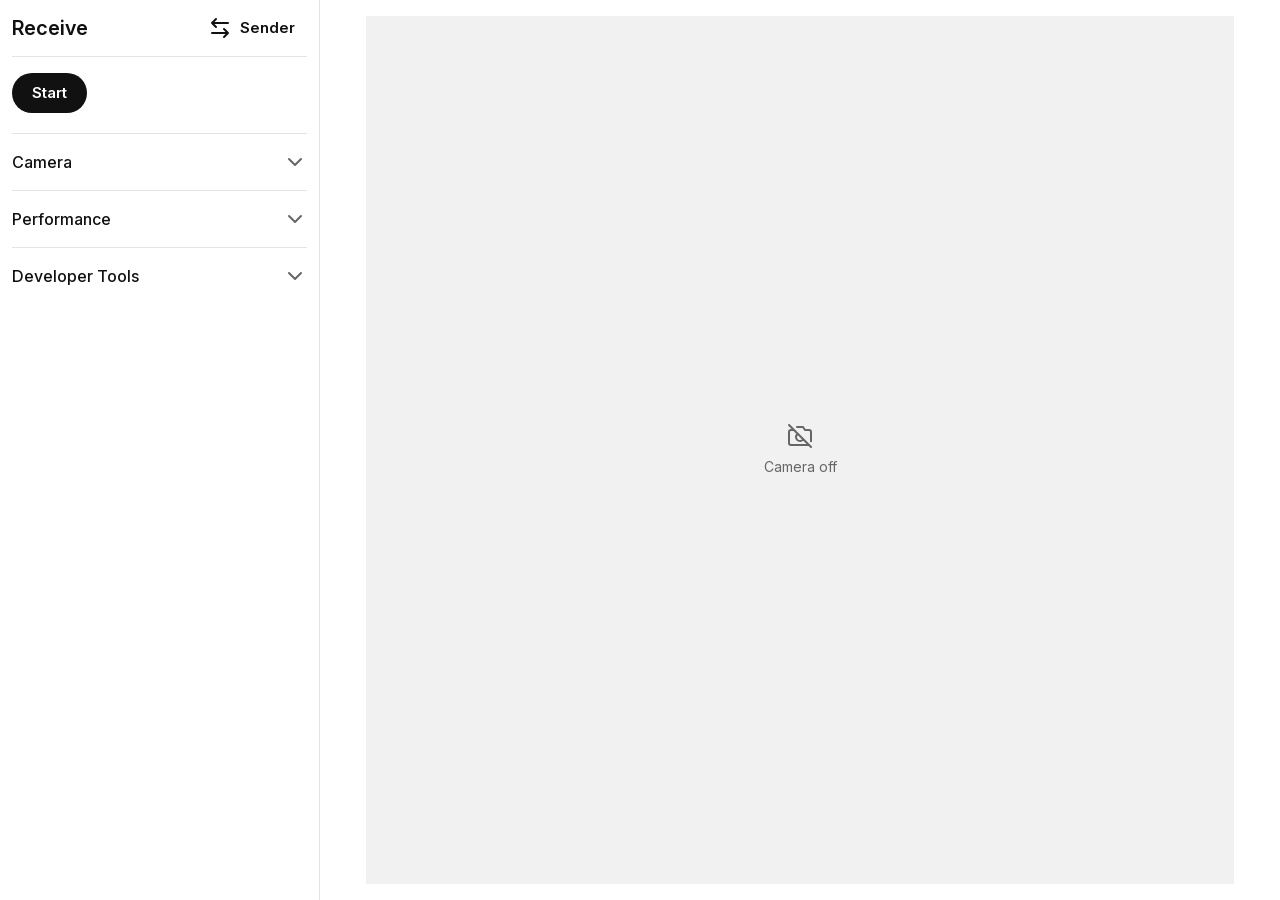
==== commit 4c042284: "Receive's settings: Crop back in the Camera fold, and the Decoder fold titled Performance. Codes (1," ====
--- a/lizard-web/recv.html
+++ b/lizard-web/recv.html
@@ -114,7 +114,7 @@
   <dialog id="first" class="dialog"><p>Browsers have severely limited performance and lack support for many critical features. Use the Android app for higher speed and stability. In a browser, set the sender to at most half the camera's frame rate.</p><div class="row end"><button id="firstCancel" type="button">Cancel</button><button id="firstStart" class="primary" type="button">Start</button></div></dialog>
   <section class="settings">
     <!-- ai: the settings in folds by topic (2026-11-12; one Settings fold, #dev, before): Camera (#foldCamera: the
-         camera, its resolution, the phase lock, the frame rate, the zoom where the track has one), Decoder (#foldDecoder),
+         camera, its resolution, the phase lock, the frame rate, the zoom where the track has one), Performance (#foldPerf; #foldDecoder, titled Decoder, until 2026-11-13),
          then Developer Tools (#logs) the lab line and the readouts. Each fold's open state and every menu in it kept as
          recv:<id> (ui.mjs remember, persist); each fold holds a control that is never hidden (the camera, the decoder).
          Every control a labelled field, its options bare (2026-10-02). -->
@@ -132,7 +132,7 @@
       <div id="zoomRow" class="blocks" hidden><span class="row"><span>Zoom</span><span id="zoomOut"></span></span><input id="zoom" type="range" aria-label="Zoom"></div>
     </div>
   </details>
-  <details class="dev" id="foldDecoder"><summary>Decoder</summary>
+  <details class="dev" id="foldPerf"><summary>Performance</summary>
     <div class="grid">
       <!-- ai: the apps' Decoder (2026-11-06): GPU or CPU; with neither chosen auto runs, named after what it runs
            (recv.mjs showDecoder): the GPU where WebGPU makes the decoder, else the C -->
